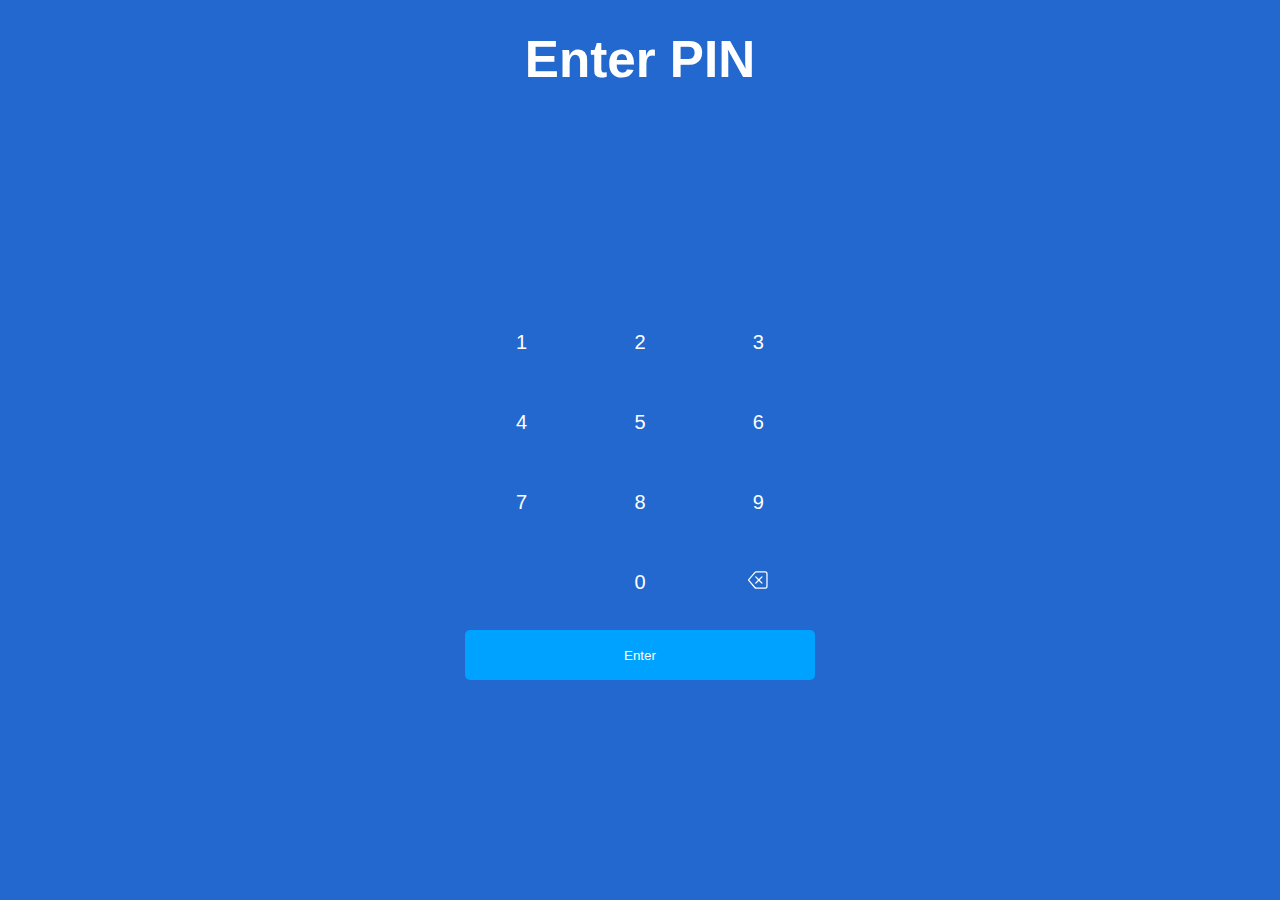
==== index.html @ dee55d07 "done" ====
<!DOCTYPE html>
<html lang="en">

<head>
    <meta charset="UTF-8">
    <meta http-equiv="X-UA-Compatible" content="IE=edge">
    <meta name="viewport" content="width=device-width, initial-scale=1.0">
    <link href="https://cdn.jsdelivr.net/npm/bootstrap@5.1.3/dist/css/bootstrap.min.css" rel="stylesheet" integrity="sha384-1BmE4kWBq78iYhFldvKuhfTAU6auU8tT94WrHftjDbrCEXSU1oBoqyl2QvZ6jIW3" crossorigin="anonymous">
    <link rel="stylesheet" href="index.css">
    <title>Document</title>
</head>

<body>
    <p class="pin">Enter PIN</p>
    <p class="moreFrome4">Please enter no more than 4 digits</p>
    <div class="continer">
        <input class="inp num" type="number" maxlength="4" required>
        <input class="inp" type="button" value="1">
        <input class="inp" type="button" value="2">
        <input class="inp" type="button" value="3">
        <input class="inp" type="button" value="4">
        <input class="inp" type="button" value="5">
        <input class="inp" type="button" value="6">
        <input class="inp" type="button" value="7">
        <input class="inp" type="button" value="8">
        <input class="inp" type="button" value="9">
        <button class="inp del" value="">
            <svg xmlns="http://www.w3.org/2000/svg" width="20px" fill="currentColor" class="bi bi-backspace" viewBox="0 0 16 16">
                <path d="M5.83 5.146a.5.5 0 0 0 0 .708L7.975 8l-2.147 2.146a.5.5 0 0 0 .707.708l2.147-2.147 2.146 2.147a.5.5 0 0 0 .707-.708L9.39 8l2.146-2.146a.5.5 0 0 0-.707-.708L8.683 7.293 6.536 5.146a.5.5 0 0 0-.707 0z"/>
                <path d="M13.683 1a2 2 0 0 1 2 2v10a2 2 0 0 1-2 2h-7.08a2 2 0 0 1-1.519-.698L.241 8.65a1 1 0 0 1 0-1.302L5.084 1.7A2 2 0 0 1 6.603 1h7.08zm-7.08 1a1 1 0 0 0-.76.35L1 8l4.844 5.65a1 1 0 0 0 .759.35h7.08a1 1 0 0 0 1-1V3a1 1 0 0 0-1-1h-7.08z"/>
              </svg>
        </button>
        <input class="inp zero" type="button" value="0">
        <a class="inp enter" href=""><button id="btn">Enter</button></a>
    </div>
    <script src="https://cdn.jsdelivr.net/npm/bootstrap@5.1.3/dist/js/bootstrap.bundle.min.js" integrity="sha384-ka7Sk0Gln4gmtz2MlQnikT1wXgYsOg+OMhuP+IlRH9sENBO0LRn5q+8nbTov4+1p" crossorigin="anonymous"></script>
    <script src="main.js"></script>
</body>

</html>
---- index.css ----
* {
  margin: 0px;
  padding: 0px;
}
body {
  background-color: rgb(35, 104, 207);
  height: 100vh;
  display: flex;
  flex-direction: column;
  justify-content: center;
  align-items: center;
}
.continer {
  width: 350px;
  height: 450px;
  display: grid;
  gap: 5px;
  grid-template-columns: repeat(3, 1fr);
  grid-template-rows: repeat(5, 1fr);
}
.inp {
  background: transparent;
  border: none;
  outline: none;
  color: white;
  font-size: 20px;
  border-radius: 5px;
  transition: background-color 0.1s ease-in;
}
.inp:hover {
  background-color: rgba(255, 255, 255, 0.116);
}
.inp:active {
    background-color: rgba(255, 255, 255, 0.192);
  }
.num {
  grid-area: 1/4/1/1;
  text-align: center;
  font-size: 20px;
  color: white;
  transition: border 0.1s ease-in;
  background: transparent !important;
  border-radius: 0px !important;
}
.num:hover {
  border: 2px white solid;
  border-width: 0px 0px 2px;
}
.num::-webkit-inner-spin-button {
  -webkit-appearance: none;
  margin: 0;
}
.num::placeholder{
    color: white;
}
.zero {
  grid-area: 5/2/5/3;
}

.pin {
  position: absolute;
  top: 30px;
  font-size: 3.2em;
  color: white;
  font-weight: 700;
  font-family: -apple-system, BlinkMacSystemFont, "Segoe UI", Roboto, Oxygen,
    Ubuntu, Cantarell, "Open Sans", "Helvetica Neue", sans-serif;
}
.del{
  grid-area: 5/3/5/4;
}
#btn{
    background: transparent;
    border: none;
    outline: none;
    color: rgb(255, 255, 255);
    display: flex;
    text-align: center;
    justify-content: center;
    align-items: center;
}
a{
    display: flex;
    align-items: center;
    justify-content: center;
    text-decoration: none;
    width: 100%;
}
.enter{
    grid-area: 6/1/6/4;
    height: 50px;
    background-color: rgb(0, 162, 255);
    position: relative;
    top: 5px;
}
.enter:hover{
    background-color: rgb(0, 149, 235);
}
.enter:active{
    background-color: rgb(0, 80, 126);
}
.moreFrome4{
    display: none;
    color: white;
    position: relative;
    top: 20px;
}
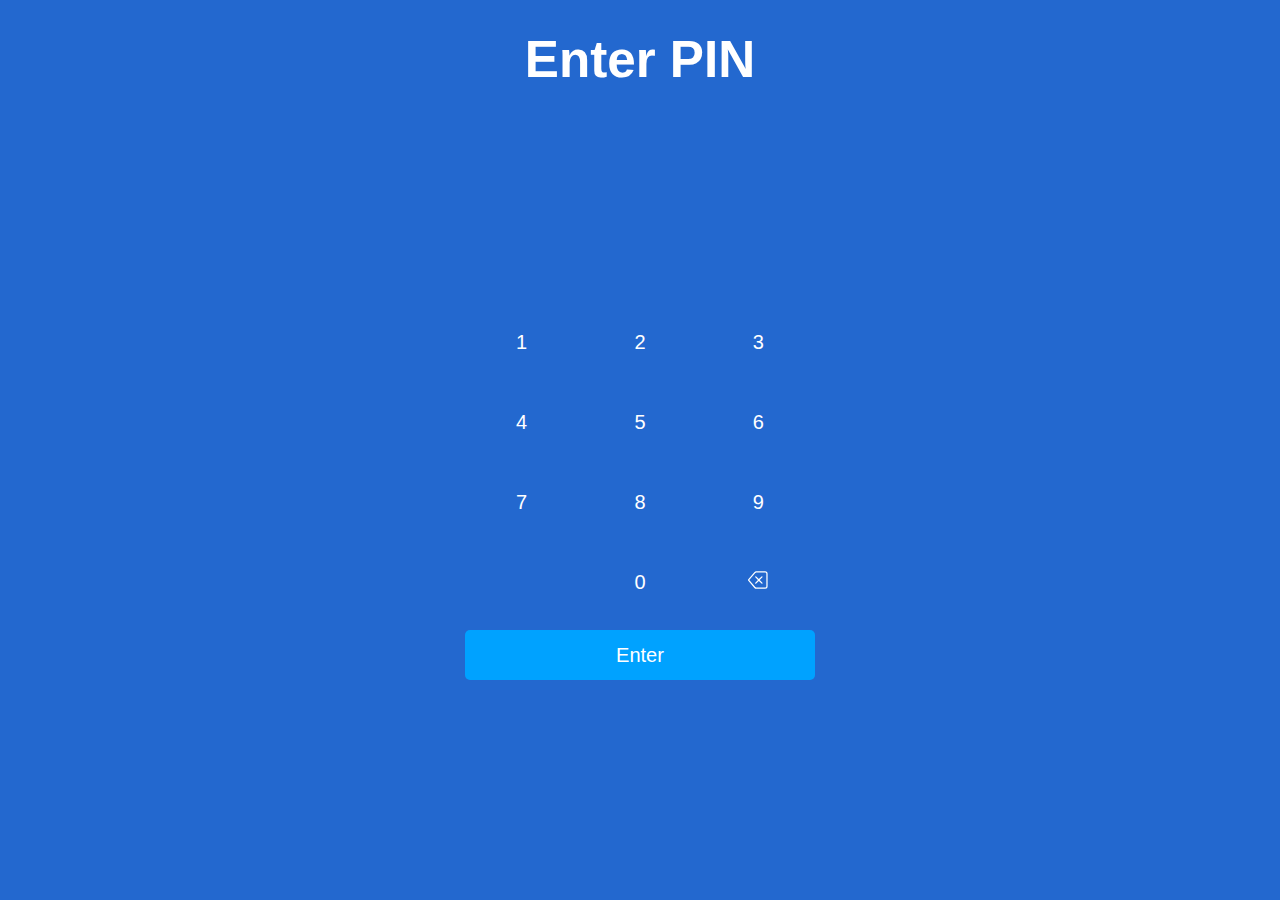
==== commit 0998ce4b: "done" ====
--- a/index.html
+++ b/index.html
@@ -5,35 +5,67 @@
     <meta charset="UTF-8">
     <meta http-equiv="X-UA-Compatible" content="IE=edge">
     <meta name="viewport" content="width=device-width, initial-scale=1.0">
-    <link href="https://cdn.jsdelivr.net/npm/bootstrap@5.1.3/dist/css/bootstrap.min.css" rel="stylesheet" integrity="sha384-1BmE4kWBq78iYhFldvKuhfTAU6auU8tT94WrHftjDbrCEXSU1oBoqyl2QvZ6jIW3" crossorigin="anonymous">
+    <link href="https://cdn.jsdelivr.net/npm/bootstrap@5.1.3/dist/css/bootstrap.min.css" rel="stylesheet"
+        integrity="sha384-1BmE4kWBq78iYhFldvKuhfTAU6auU8tT94WrHftjDbrCEXSU1oBoqyl2QvZ6jIW3" crossorigin="anonymous">
     <link rel="stylesheet" href="index.css">
-    <title>Document</title>
+    <title>logIn</title>
 </head>
 
 <body>
-    <p class="pin">Enter PIN</p>
-    <p class="moreFrome4">Please enter no more than 4 digits</p>
-    <div class="continer">
-        <input class="inp num" type="number" maxlength="4" required>
-        <input class="inp" type="button" value="1">
-        <input class="inp" type="button" value="2">
-        <input class="inp" type="button" value="3">
-        <input class="inp" type="button" value="4">
-        <input class="inp" type="button" value="5">
-        <input class="inp" type="button" value="6">
-        <input class="inp" type="button" value="7">
-        <input class="inp" type="button" value="8">
-        <input class="inp" type="button" value="9">
-        <button class="inp del" value="">
-            <svg xmlns="http://www.w3.org/2000/svg" width="20px" fill="currentColor" class="bi bi-backspace" viewBox="0 0 16 16">
-                <path d="M5.83 5.146a.5.5 0 0 0 0 .708L7.975 8l-2.147 2.146a.5.5 0 0 0 .707.708l2.147-2.147 2.146 2.147a.5.5 0 0 0 .707-.708L9.39 8l2.146-2.146a.5.5 0 0 0-.707-.708L8.683 7.293 6.536 5.146a.5.5 0 0 0-.707 0z"/>
-                <path d="M13.683 1a2 2 0 0 1 2 2v10a2 2 0 0 1-2 2h-7.08a2 2 0 0 1-1.519-.698L.241 8.65a1 1 0 0 1 0-1.302L5.084 1.7A2 2 0 0 1 6.603 1h7.08zm-7.08 1a1 1 0 0 0-.76.35L1 8l4.844 5.65a1 1 0 0 0 .759.35h7.08a1 1 0 0 0 1-1V3a1 1 0 0 0-1-1h-7.08z"/>
-              </svg>
-        </button>
-        <input class="inp zero" type="button" value="0">
-        <a class="inp enter" href=""><button id="btn">Enter</button></a>
+    <!-- logIn Page -->
+    <div id="login">
+        <p class="pin">Enter PIN</p>
+        <div class="continer">
+            <input class="inp num" type="number" maxlength="4" readonly required>
+            <input class="inp numB" type="button" value="1">
+            <input class="inp numB" type="button" value="2">
+            <input class="inp numB" type="button" value="3">
+            <input class="inp numB" type="button" value="4">
+            <input class="inp numB" type="button" value="5">
+            <input class="inp numB" type="button" value="6">
+            <input class="inp numB" type="button" value="7">
+            <input class="inp numB" type="button" value="8">
+            <input class="inp numB" type="button" value="9">
+            <button class="del inp numB">
+                <svg xmlns="http://www.w3.org/2000/svg" width="20px" fill="currentColor" class="bi bi-backspace"
+                    viewBox="0 0 16 16">
+                    <path
+                        d="M5.83 5.146a.5.5 0 0 0 0 .708L7.975 8l-2.147 2.146a.5.5 0 0 0 .707.708l2.147-2.147 2.146 2.147a.5.5 0 0 0 .707-.708L9.39 8l2.146-2.146a.5.5 0 0 0-.707-.708L8.683 7.293 6.536 5.146a.5.5 0 0 0-.707 0z" />
+                    <path
+                        d="M13.683 1a2 2 0 0 1 2 2v10a2 2 0 0 1-2 2h-7.08a2 2 0 0 1-1.519-.698L.241 8.65a1 1 0 0 1 0-1.302L5.084 1.7A2 2 0 0 1 6.603 1h7.08zm-7.08 1a1 1 0 0 0-.76.35L1 8l4.844 5.65a1 1 0 0 0 .759.35h7.08a1 1 0 0 0 1-1V3a1 1 0 0 0-1-1h-7.08z" />
+                </svg>
+            </button>
+            <input class="inp numB zero" type="button" value="0">
+            <button id="btn" class="inp enter" value="">Enter</button>
+        </div>
     </div>
-    <script src="https://cdn.jsdelivr.net/npm/bootstrap@5.1.3/dist/js/bootstrap.bundle.min.js" integrity="sha384-ka7Sk0Gln4gmtz2MlQnikT1wXgYsOg+OMhuP+IlRH9sENBO0LRn5q+8nbTov4+1p" crossorigin="anonymous"></script>
+    <!-- ========================================================= -->
+
+    <!-- home Page -->
+    <div class="home-continer">
+        <header>
+            <div class="wellcome">
+                <h1>
+                    welcome David
+                </h1>
+            </div>
+            <div class="menu">
+                <a href="customers.html">
+                    <div id="customers">customers</div>
+                </a>
+                <a href="products.html">
+                    <div id="products">products</div>
+                </a>
+            </div>
+        </header>
+        <main>
+            <div class="ingView"></div>
+        </main>
+    </div>
+
+    <script src="https://cdn.jsdelivr.net/npm/bootstrap@5.1.3/dist/js/bootstrap.bundle.min.js"
+        integrity="sha384-ka7Sk0Gln4gmtz2MlQnikT1wXgYsOg+OMhuP+IlRH9sENBO0LRn5q+8nbTov4+1p"
+        crossorigin="anonymous"></script>
     <script src="main.js"></script>
 </body>
 
--- a/index.css
+++ b/index.css
@@ -5,6 +5,14 @@
 body {
   background-color: rgb(35, 104, 207);
   height: 100vh;
+  overflow: hidden;
+}
+
+/* logIN Page ===========================*/
+#login {
+  width: 100%;
+  height: 100vh;
+  margin: auto;
   display: flex;
   flex-direction: column;
   justify-content: center;
@@ -31,8 +39,8 @@
   background-color: rgba(255, 255, 255, 0.116);
 }
 .inp:active {
-    background-color: rgba(255, 255, 255, 0.192);
-  }
+  background-color: rgba(255, 255, 255, 0.192);
+}
 .num {
   grid-area: 1/4/1/1;
   text-align: center;
@@ -41,17 +49,14 @@
   transition: border 0.1s ease-in;
   background: transparent !important;
   border-radius: 0px !important;
-}
-.num:hover {
-  border: 2px white solid;
-  border-width: 0px 0px 2px;
+  cursor: default;
 }
 .num::-webkit-inner-spin-button {
   -webkit-appearance: none;
   margin: 0;
 }
-.num::placeholder{
-    color: white;
+.num::placeholder {
+  color: white;
 }
 .zero {
   grid-area: 5/2/5/3;
@@ -66,42 +71,108 @@
   font-family: -apple-system, BlinkMacSystemFont, "Segoe UI", Roboto, Oxygen,
     Ubuntu, Cantarell, "Open Sans", "Helvetica Neue", sans-serif;
 }
-.del{
+.del {
   grid-area: 5/3/5/4;
 }
-#btn{
-    background: transparent;
-    border: none;
-    outline: none;
-    color: rgb(255, 255, 255);
+#btn {
+  border: none;
+  outline: none;
+  color: rgb(255, 255, 255);
+  display: flex;
+  text-align: center;
+  justify-content: center;
+  align-items: center;
+}
+.enter {
+  grid-area: 6/1/6/4;
+  height: 50px;
+  background-color: rgb(0, 162, 255);
+  position: relative;
+  top: 5px;
+}
+.enter:hover {
+  background-color: rgb(0, 149, 235);
+}
+.enter:active {
+  background-color: rgb(0, 80, 126);
+}
+.moreFrome4 {
+  display: none;
+  color: white;
+  position: relative;
+  top: 20px;
+}
+/* ==================================================== */
+
+.home-continer{
+    display: none;
+    flex-direction: column;
+}
+header{
+    margin: auto;
     display: flex;
-    text-align: center;
+    flex-direction: column;
+    justify-content: center;
+    align-items: center;
+    width: 100vw;
+}
+.menu{
+    display: flex;
     justify-content: center;
     align-items: center;
 }
-a{
+.wellcome{
+    height: 100px;
+    width: 100%;
+    background-color: rgb(41, 41, 41);
     display: flex;
     align-items: center;
+}
+h1{
+    margin: auto;
+    font-size: 25px;
+    color: white;
+    font-weight: 400;
+}
+.menu div{
+    cursor: pointer;
+    margin:20px 10px;
+    border: 1px rgba(255, 255, 255, 0) solid;
+    border-width: 0px 0px 3px;
+    transition: border 0.5s ease-in-out;
+}
+.menu div:hover{
+    border: 1px rgb(66, 62, 62) solid;
+    border-width: 0px 0px 3px;
+}
+main{
+    width: 100%;
+    height: 80vh;
+    display: flex;
     justify-content: center;
+    align-self: center;
+}
+main div{
+    margin: 0px 10px;
+    width: 60%;
+}
+.ingView{
+    width: 60%; 
+    position: relative;
+    top: 10vh;
+    background-repeat: no-repeat;
+    background-size: 100%;
+    animation: imgAni 1s;
+    opacity: 0.3;
+}
+a{
+    color: rgb(41, 41, 41);
     text-decoration: none;
-    width: 100%;
 }
-.enter{
-    grid-area: 6/1/6/4;
-    height: 50px;
-    background-color: rgb(0, 162, 255);
-    position: relative;
-    top: 5px;
+a:hover{
+  color: rgb(41, 41, 41);
 }
-.enter:hover{
-    background-color: rgb(0, 149, 235);
-}
-.enter:active{
-    background-color: rgb(0, 80, 126);
-}
-.moreFrome4{
-    display: none;
-    color: white;
-    position: relative;
-    top: 20px;
+@keyframes imgAni {
+    0% {opacity: 0;}
+    100% {opacity: 0.3;}
 }